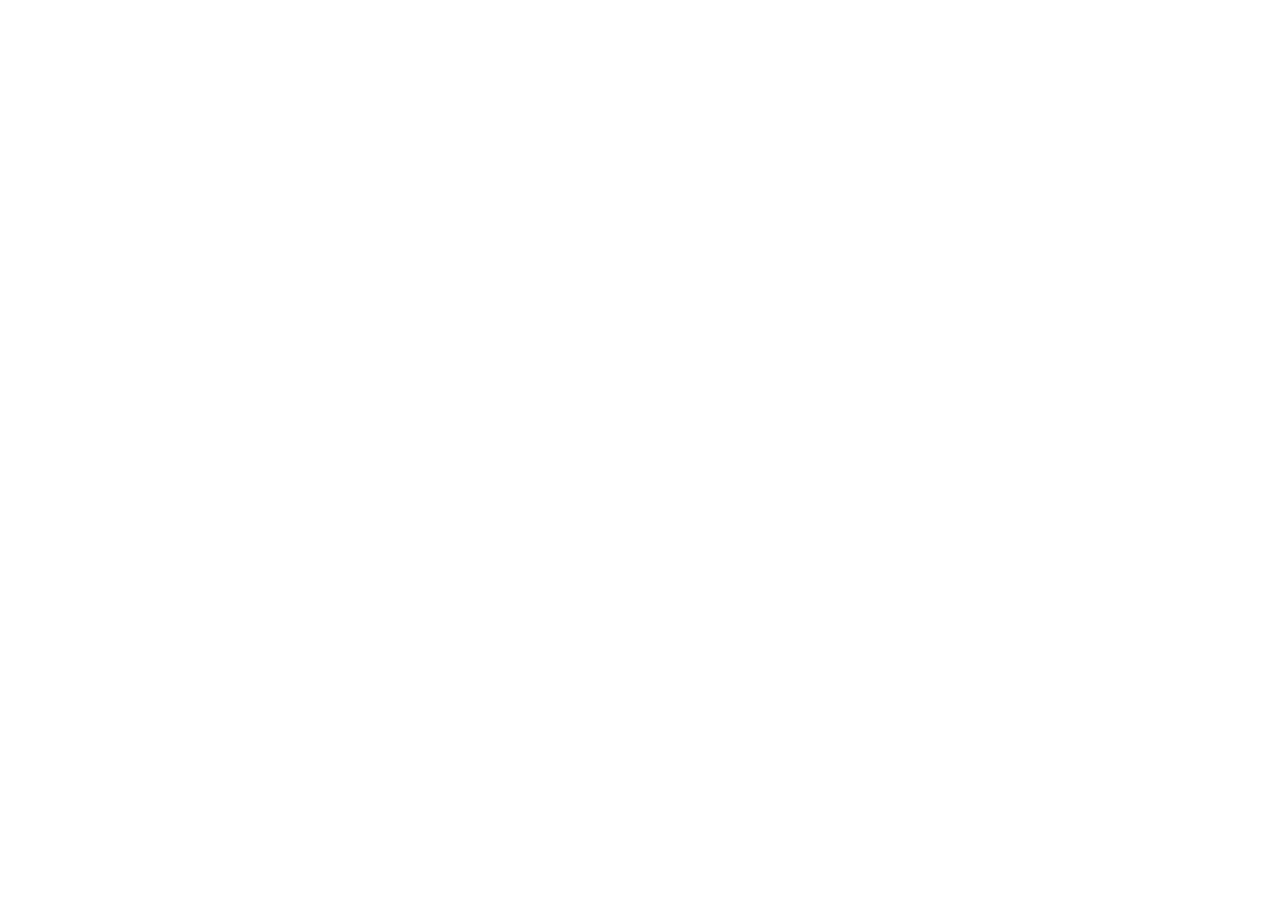
==== index.html @ 71007714 "Início do projeto" ====
<!DOCTYPE html>
<html lang="pt-br">
<head>
    <meta charset="UTF-8">
    <meta name="viewport" content="width=device-width, initial-scale=1.0">
    <title>Projeto Social</title>
    <link rel="stylesheet" href="estilos/style.css">
    <link rel="shortcut icon" href="favicon.ico" type="image/x-icon">
</head>
<body>
    
</body>
</html>
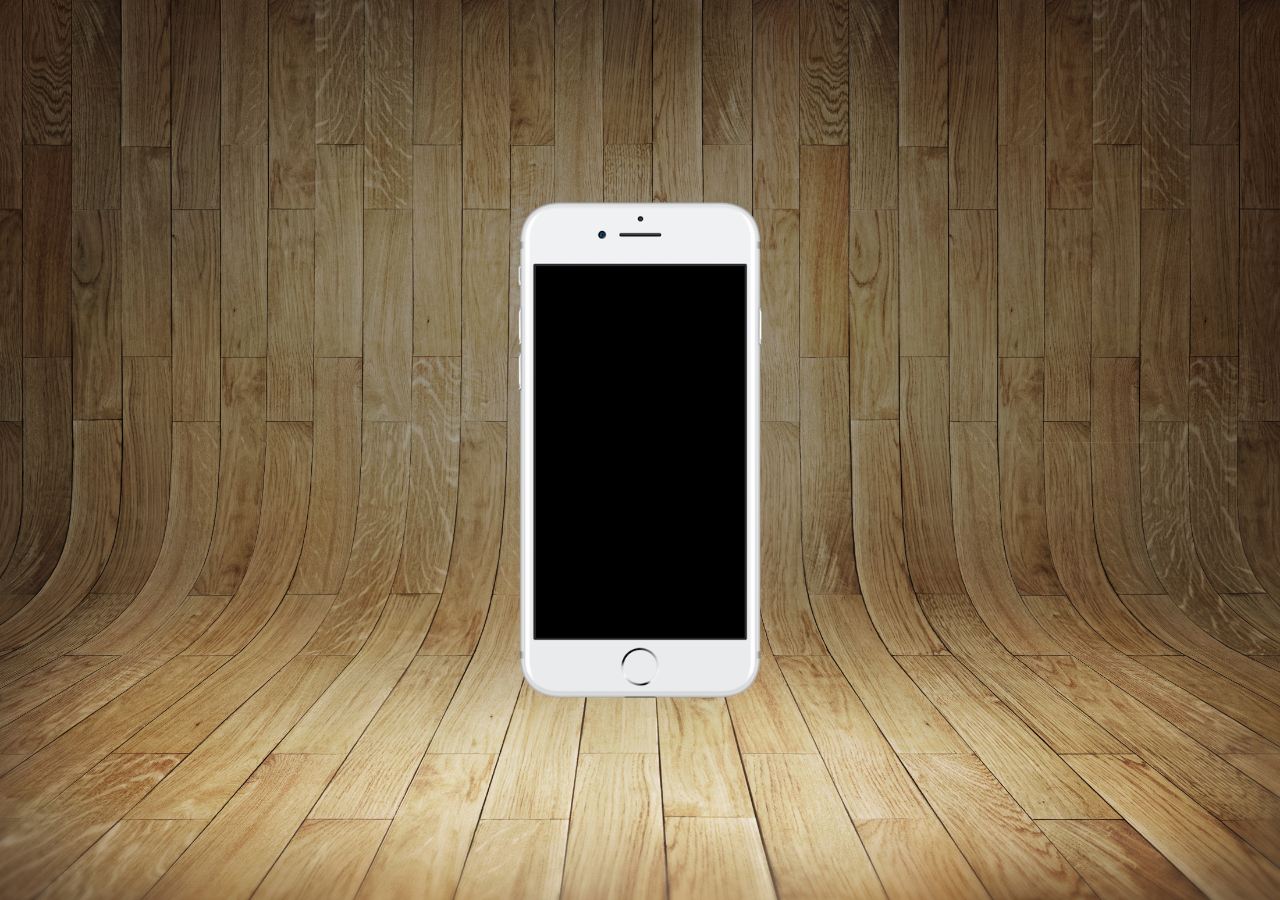
==== commit 66aec218: "Celular e fundo madeira" ====
--- a/index.html
+++ b/index.html
@@ -8,6 +8,13 @@
     <link rel="shortcut icon" href="favicon.ico" type="image/x-icon">
 </head>
 <body>
-    
+    <main>
+        <section id="telefone">
+
+        </section>
+        <section id="redes-sociais">
+
+        </section>
+    </main>
 </body>
 </html>
--- a/estilos/style.css
+++ b/estilos/style.css
@@ -0,0 +1,40 @@
+@charset "UTF-8";
+
+* {
+    margin: 0px;
+    padding: 0px;
+    font-family: Arial, Helvetica, sans-serif;
+}
+
+html, body {
+    height: 100vh;
+    width: 100vw;
+    background-color: black;
+}
+
+body {
+    background-image: url(../imagens/fundo-madeira.jpg);
+    background-repeat: no-repeat;
+    background-size: cover;
+    background-attachment: fixed;
+    background-position: top center;
+}
+
+main {
+    height: 100vh;
+    position: relative;
+}
+
+section#telefone {
+    height: 500px;
+    width: 248px;
+
+    position: absolute;
+    top: 50%;
+    left: 50%;
+    transform: translate(-50%, -50%);
+
+    background: url(../imagens/frame-iphone.png);
+    background-repeat: no-repeat;
+    background-size: contain;
+}
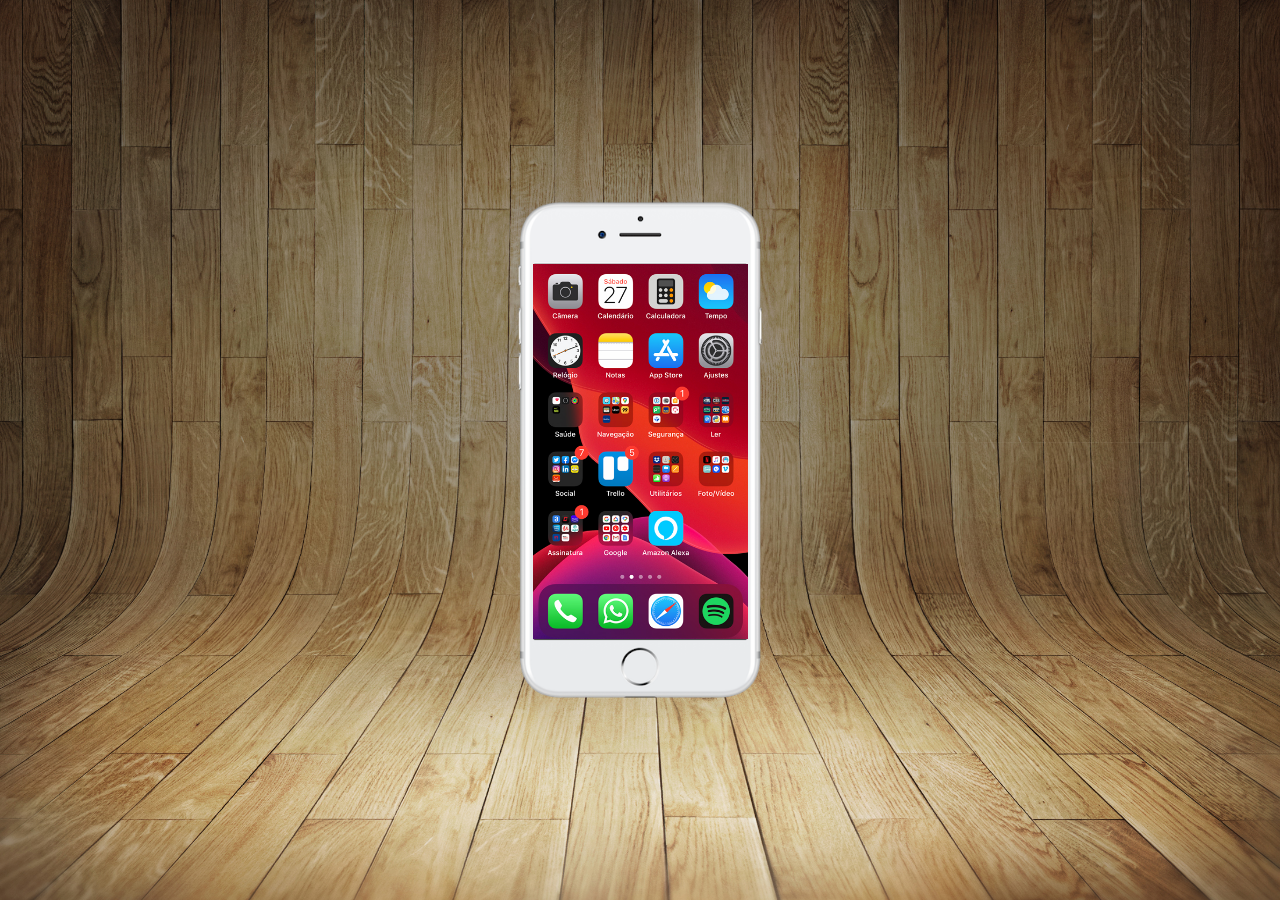
==== commit 79418ee8: "Tela home" ====
--- a/index.html
+++ b/index.html
@@ -10,7 +10,7 @@
 <body>
     <main>
         <section id="telefone">
-
+            <iframe name="tela" id="tela" src="home.html" frameborder="0"></iframe>
         </section>
         <section id="redes-sociais">
 
--- a/estilos/style.css
+++ b/estilos/style.css
@@ -37,4 +37,12 @@
     background: url(../imagens/frame-iphone.png);
     background-repeat: no-repeat;
     background-size: contain;
+}
+
+iframe#tela {
+    position: relative;
+    top: 64px;
+    left: 17px;
+    width: 215px;
+    height: 375px;
 }
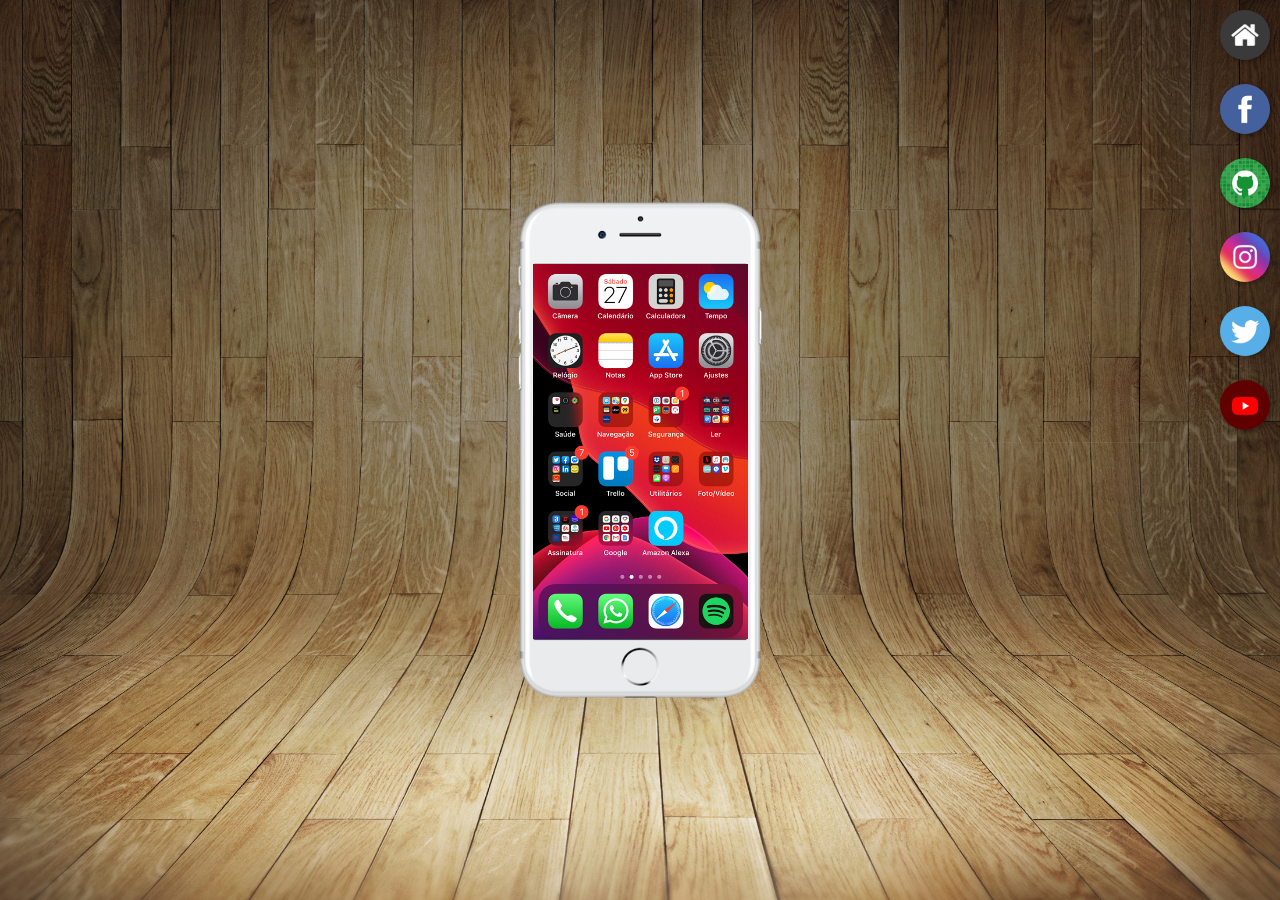
==== commit 24393367: "Ícones" ====
--- a/index.html
+++ b/index.html
@@ -10,9 +10,22 @@
 <body>
     <main>
         <section id="telefone">
-            <iframe name="tela" id="tela" src="home.html" frameborder="0"></iframe>
+            <iframe name="tela" id="tela" src="home.html" frameborder="0">
+                Navegador não é compatível
+            </iframe>
         </section>
         <section id="redes-sociais">
+            <a href="#" target="tela"><img src="imagens/logo-home.jpg" alt=""></a> <br>
+
+            <a href="#" target="tela"><img src="imagens/logo-facebook.jpg" alt=""></a> <br>
+
+            <a href="#" target="tela"><img src="imagens/logo-github.jpg" alt=""></a> <br>
+
+            <a href="#" target="tela"><img src="imagens/logo-instagram.jpg" alt=""></a> <br>
+
+            <a href="#" target="tela"><img src="imagens/logo-twitter.jpg" alt=""></a> <br>
+
+            <a href="#" target="tela"><img src="imagens/logo-youtube.jpg" alt=""></a>
 
         </section>
     </main>
--- a/estilos/style.css
+++ b/estilos/style.css
@@ -45,4 +45,25 @@
     left: 17px;
     width: 215px;
     height: 375px;
+}
+
+section#redes-sociais {
+    text-align: right;
+}
+
+section#redes-sociais img {
+    width: 50px;
+    margin: 10px;
+    border-radius: 50%;
+    box-shadow: 2px 2px 5px rgba(0, 0, 0, 0.33);
+    box-sizing: border-box;
+    text-decoration: none;
+}
+
+section#redes-sociais img:hover {
+    border: 2px solid rgba(255, 255, 255, 0.547);
+    transform: translate(-3%, 3%);
+    box-shadow: 5px 5px 10px rgba(0, 0, 0, 0.33);
+
+    transition: transform 0.3s, border 0.5s;
 }
